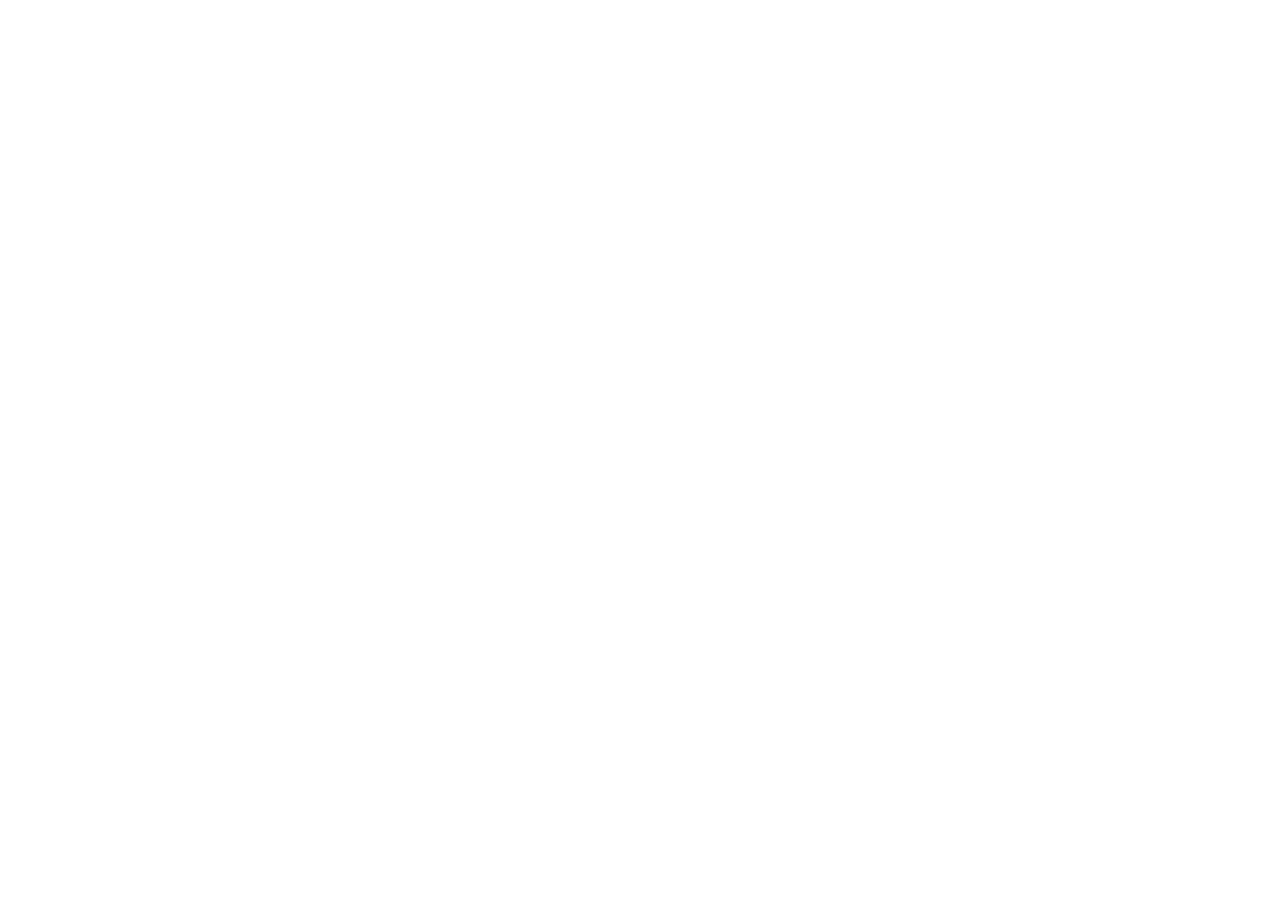
==== index.html @ e056bd4c "game foundations" ====
<!DOCTYPE html>
<html lang="en">
<head>
    <meta charset="UTF-8">
    <meta name="viewport" content="width=device-width, initial-scale=1.0">
    <title>Document</title>
</head>
<body>
    
</body>
<script src="index.js"></script>
</html>
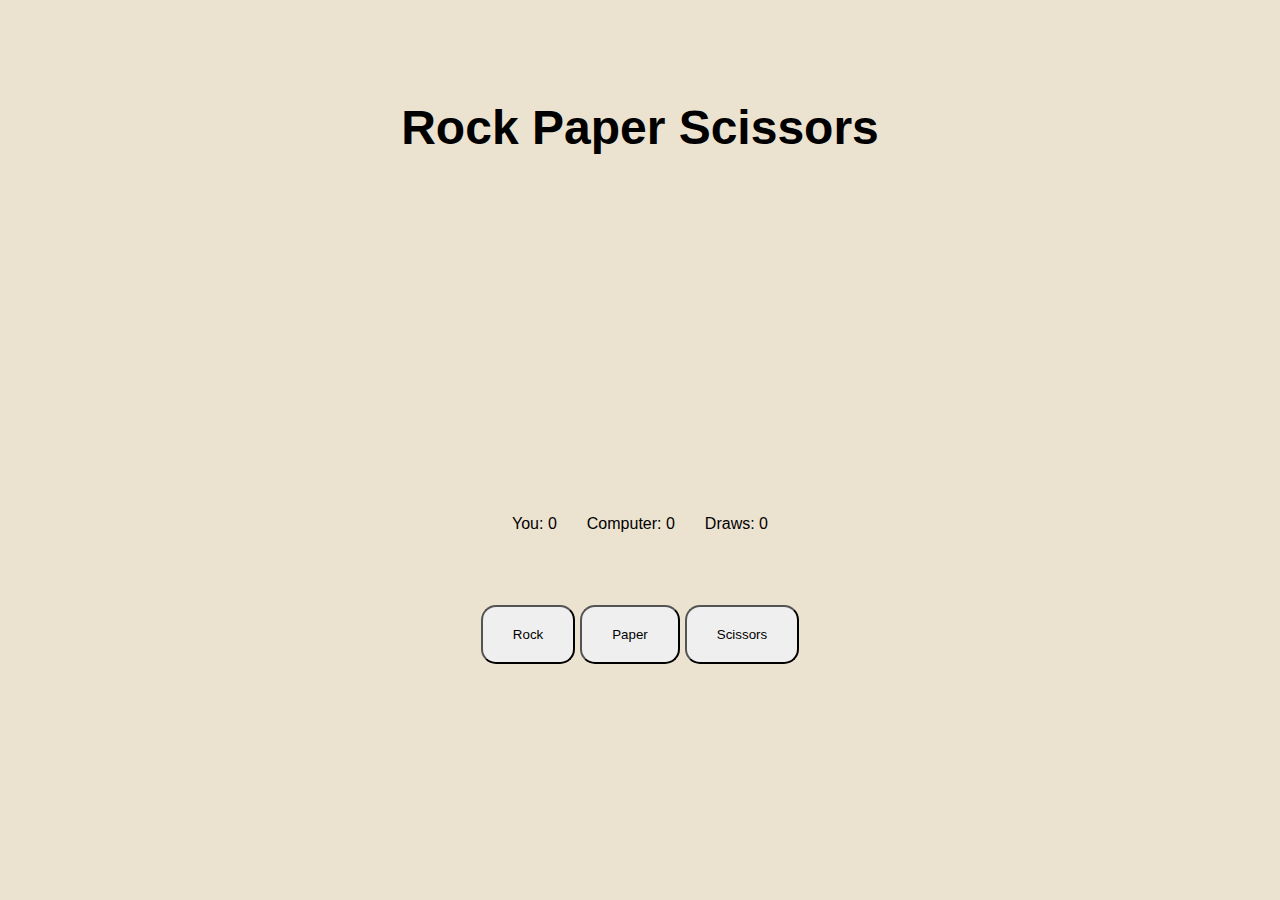
==== commit c7160999: "Created GUI" ====
--- a/index.html
+++ b/index.html
@@ -1,12 +1,37 @@
+
 <!DOCTYPE html>
 <html lang="en">
 <head>
     <meta charset="UTF-8">
     <meta name="viewport" content="width=device-width, initial-scale=1.0">
-    <title>Document</title>
+    <link rel="stylesheet" href="index.css">
+    <title>Play Game</title>
 </head>
 <body>
-    
+    <section class=heading>
+        <h1>Rock Paper Scissors</h1>
+    </section>
+    <section class="display">
+        <div class="visual">
+            <span id="choices"></span>
+        </div>
+        <div class="outcome">
+            <span id="winner"></span>
+        </div>
+        <div class="score">
+            <span id="you">You: 0 </span>
+            <span id="computer">Computer: 0</span>
+            <span id="draws">Draws: 0</span>
+        </div>
+    </section>
+    <section class="choice">
+        <button class="btn" id="rock">Rock</button>
+        <button class="btn" id="paper">Paper</button>
+        <button class="btn" id="scissors">Scissors</button>
+    </section>
+    <section class="finalScore">
+        <span id="finalScore"></span>
+    </section>
 </body>
 <script src="index.js"></script>
 </html>--- a/index.css
+++ b/index.css
@@ -0,0 +1,75 @@
+* {
+    box-sizing: border-box;
+    font-family: Verdana, Geneva, Tahoma, sans-serif;
+    margin: 0;
+    padding: 0;
+}
+
+
+body {
+    width: 100vw;
+    height: 100vh;
+    background-color: #ECE2D0;
+}
+
+.heading {
+    display: flex;
+    justify-content: center;
+    padding-top: 100px;
+}
+
+h1 {
+    font-size: 3em;
+    text-align: center;
+}
+
+.display {
+    display: flex;
+    flex-direction: column;
+    align-items: center;
+    height: 50vh;
+    width: 100vw;
+}
+
+.visual {
+    height: 30vh;
+    width: 100vw;
+    display: flex;
+    justify-content: center;
+    align-items: center;
+    gap: 50px;
+}
+
+.outcome {
+    height: 10vh;
+    width: 100vw;
+    display: flex;
+    justify-content: center;
+}
+
+.score {
+    display: flex;
+    justify-content: center;
+    gap: 30px;
+    height: 10vh;
+    width: 100vw;
+}
+
+.choice {
+    display: flex;
+    justify-content: center;
+    gap: 5px
+}
+
+.btn {
+    padding: 20px 30px 20px 30px;
+    border-radius: 15px;
+}
+
+.finalScore {
+    display: flex;
+    justify-content: center;
+    align-items: center;
+    height: 20vh;
+    font-size: 1.6em;
+}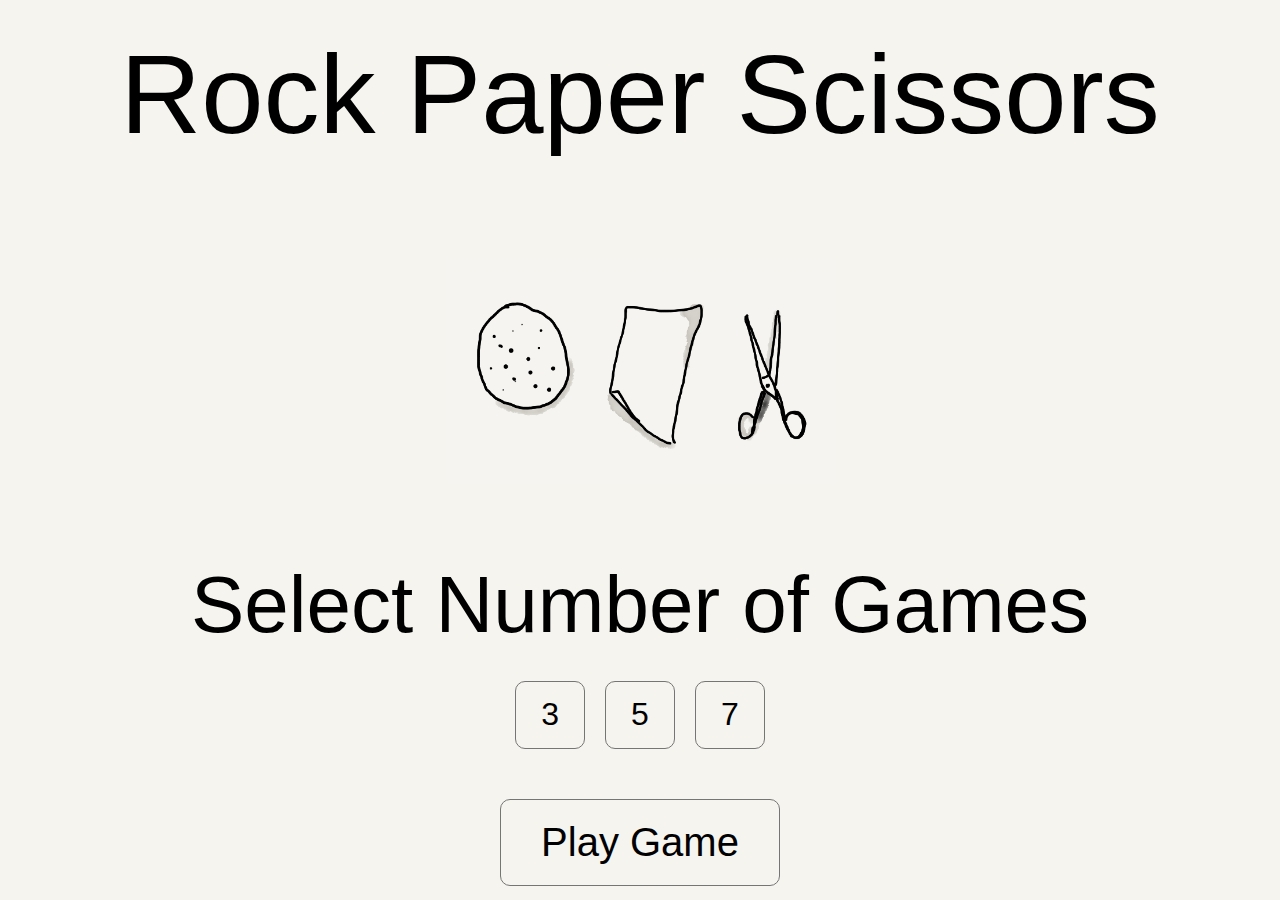
==== commit 44aa33ea: "Added home page // made pretty" ====
--- a/index.html
+++ b/index.html
@@ -1,36 +1,29 @@
-
 <!DOCTYPE html>
 <html lang="en">
 <head>
     <meta charset="UTF-8">
     <meta name="viewport" content="width=device-width, initial-scale=1.0">
+    <link href="https://fonts.cdnfonts.com/css/zai-thin-handwritten-lettering" rel="stylesheet">
     <link rel="stylesheet" href="index.css">
-    <title>Play Game</title>
+    <title>Rock Paper Scissors</title>
 </head>
 <body>
-    <section class=heading>
+    <section class="heading">
         <h1>Rock Paper Scissors</h1>
     </section>
-    <section class="display">
-        <div class="visual">
-            <span id="choices"></span>
-        </div>
-        <div class="outcome">
-            <span id="winner"></span>
-        </div>
-        <div class="score">
-            <span id="you">You: 0 </span>
-            <span id="computer">Computer: 0</span>
-            <span id="draws">Draws: 0</span>
+    <section class="image-container">
+        <img src="index.png" alt="Rock Paper Scissors">
+    </section>
+    <section class="select">
+        <h2>Select Number of Games</h2>
+        <div class="buttons-container">
+            <button class="btns" id="3">3</button>
+            <button class="btns" id="5">5</button>
+            <button class="btns" id="7">7</button>
         </div>
     </section>
-    <section class="choice">
-        <button class="btn" id="rock">Rock</button>
-        <button class="btn" id="paper">Paper</button>
-        <button class="btn" id="scissors">Scissors</button>
-    </section>
-    <section class="finalScore">
-        <span id="finalScore"></span>
+    <section class="play">
+        <button class = "playButton" id="play">Play Game</button>
     </section>
 </body>
 <script src="index.js"></script>
--- a/index.css
+++ b/index.css
@@ -1,6 +1,6 @@
 * {
     box-sizing: border-box;
-    font-family: Verdana, Geneva, Tahoma, sans-serif;
+    font-family: 'zai Thin Handwritten Lettering', sans-serif;
     margin: 0;
     padding: 0;
 }
@@ -9,67 +9,118 @@
 body {
     width: 100vw;
     height: 100vh;
-    background-color: #ECE2D0;
+    background-color: #F5F4EF;
 }
 
 .heading {
     display: flex;
     justify-content: center;
-    padding-top: 100px;
+    padding-top: 30px;
+    margin-bottom: 50px;
 }
 
 h1 {
-    font-size: 3em;
-    text-align: center;
+    font-size: 7em;
+    font-weight: 50;
 }
 
-.display {
+h2 {
+    font-size: 5em;
+    font-weight: 50;
+}
+
+.image-container {
+    display: flex;
+    justify-content: center;
+    height: 25vh;
+    margin-top: 100px;
+    margin-bottom: 50px;
+}
+
+.select {
     display: flex;
     flex-direction: column;
     align-items: center;
-    height: 50vh;
-    width: 100vw;
+    margin-top: 75px;
 }
 
-.visual {
-    height: 30vh;
-    width: 100vw;
+.buttons-container {
     display: flex;
     justify-content: center;
-    align-items: center;
-    gap: 50px;
+    margin-top: 30px;
+    width: 30vw;
+    height: 7.5vh;
+    gap: 20px;
 }
 
-.outcome {
-    height: 10vh;
-    width: 100vw;
+.btns {
+    font-size: 2em;
+    padding: 10px 25px 10px 25px;
+    border-radius: 10px;
+    border: solid #757575 1px;
+    background-color: #F5F4EF; 
+}
+
+.btns:hover {
+    box-shadow: 0px 15px 20px rgba(76, 76, 76, 0.1);
+    transform: translateY(-2px);
+    border: solid #d9d94c 1px;
+    color: #d9d94c;
+}
+
+.play {
     display: flex;
     justify-content: center;
+    margin-top: 50px;
 }
 
-.score {
-    display: flex;
-    justify-content: center;
-    gap: 30px;
-    height: 10vh;
-    width: 100vw;
+.playButton {
+    font-size: 2.5em;
+    padding: 20px 40px 20px 40px;
+    border-radius: 10px;
+    border: solid #757575 1px;
+    background-color: #F5F4EF; 
 }
 
-.choice {
-    display: flex;
-    justify-content: center;
-    gap: 5px
+.playButton:hover {
+    box-shadow: 0px 15px 20px rgba(76, 76, 76, 0.1);
+    transform: translateY(-2px);
+    border: solid #d9d94c 1px;
+    color: #d9d94c;
 }
 
-.btn {
-    padding: 20px 30px 20px 30px;
-    border-radius: 15px;
+.active {
+    border: solid #d9d94c 1px;
+    color: #d9d94c;
 }
 
-.finalScore {
-    display: flex;
-    justify-content: center;
-    align-items: center;
-    height: 20vh;
-    font-size: 1.6em;
+.error {
+    border: solid 1px #ff0000;
+    color: #ff0000;
+    transition: all 0.5s;
+}
+
+.error:hover {
+    animation: shake 0.5s;
+    border: solid 1px #ff0000;
+    color: #ff0000;
+
+}
+
+@keyframes shake {
+    0% {
+        margin-left: 10px;
+    }
+    25% {
+        margin-left: 30px;
+    }
+    50% {
+        margin-left: 10px;
+    }
+    75% {
+        margin-left: 30px;
+    }
+    100% {
+        margin-left: 10px;
+    }
 }